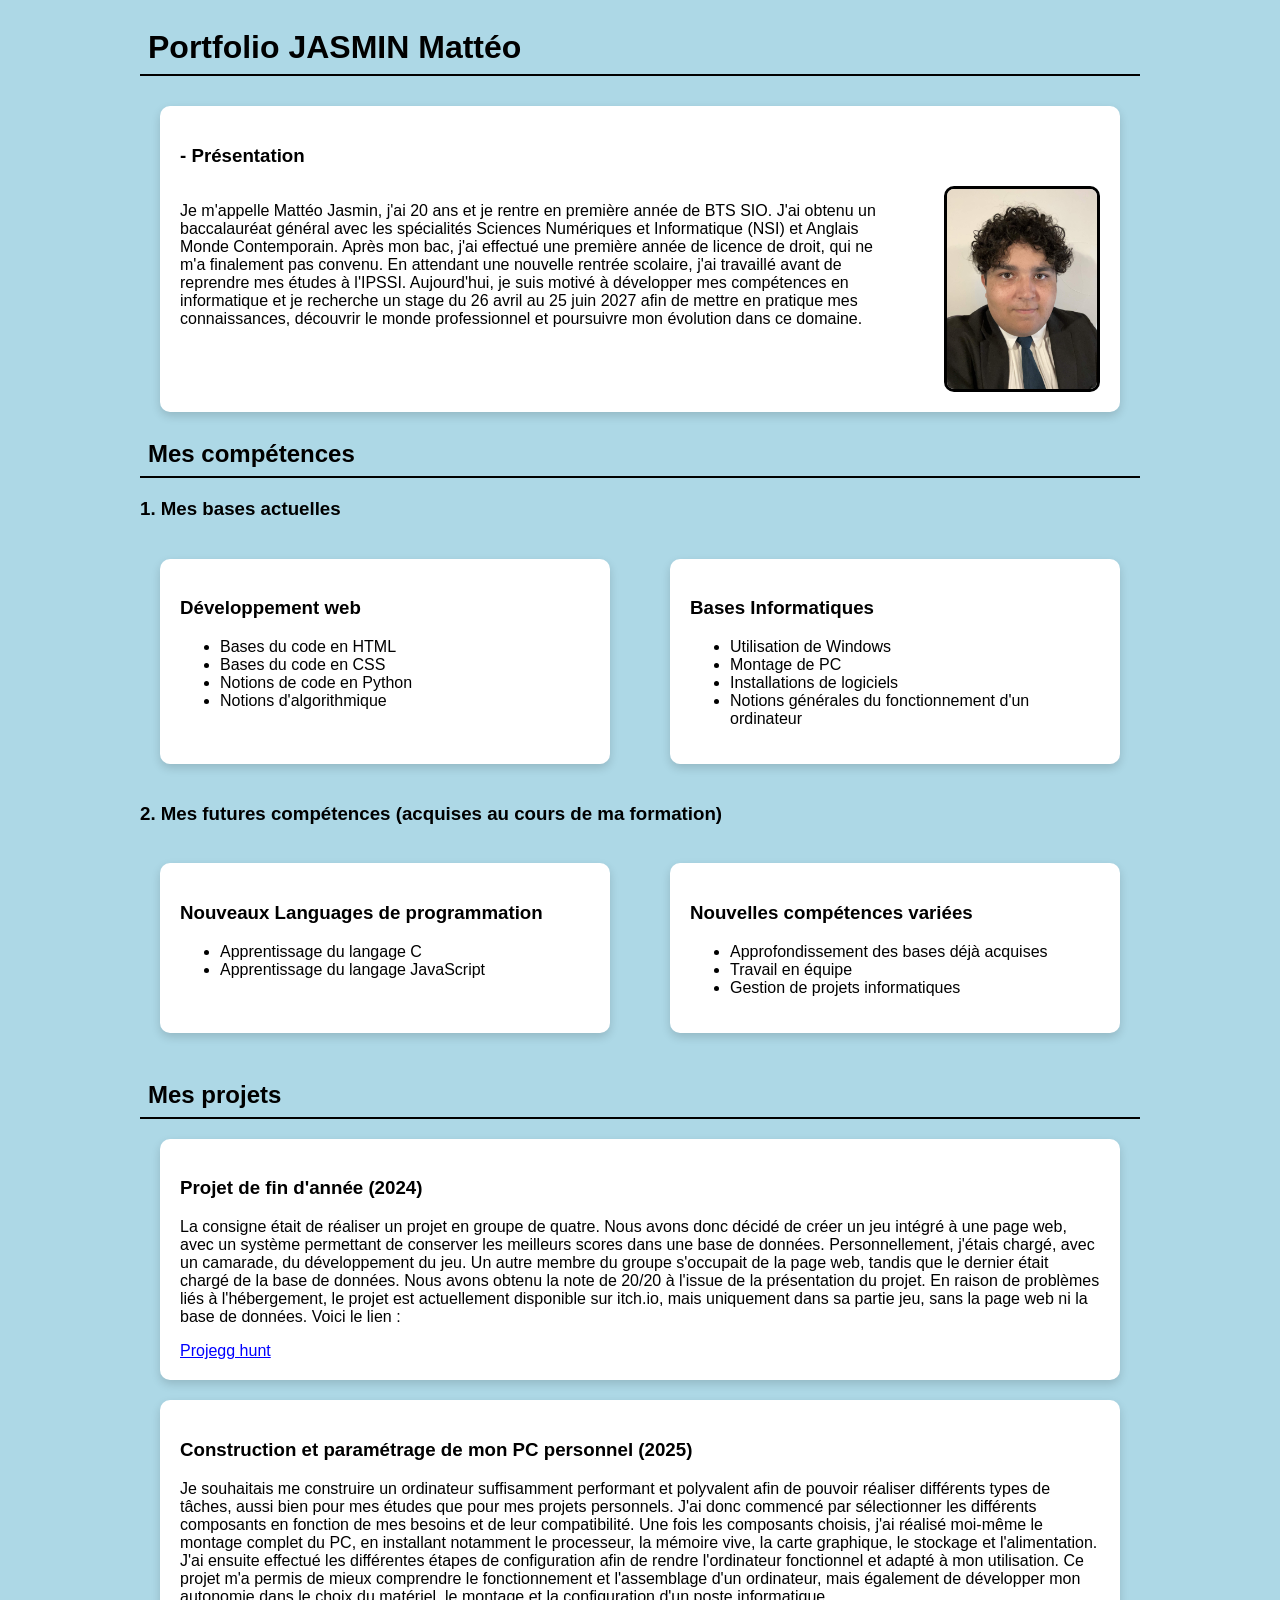
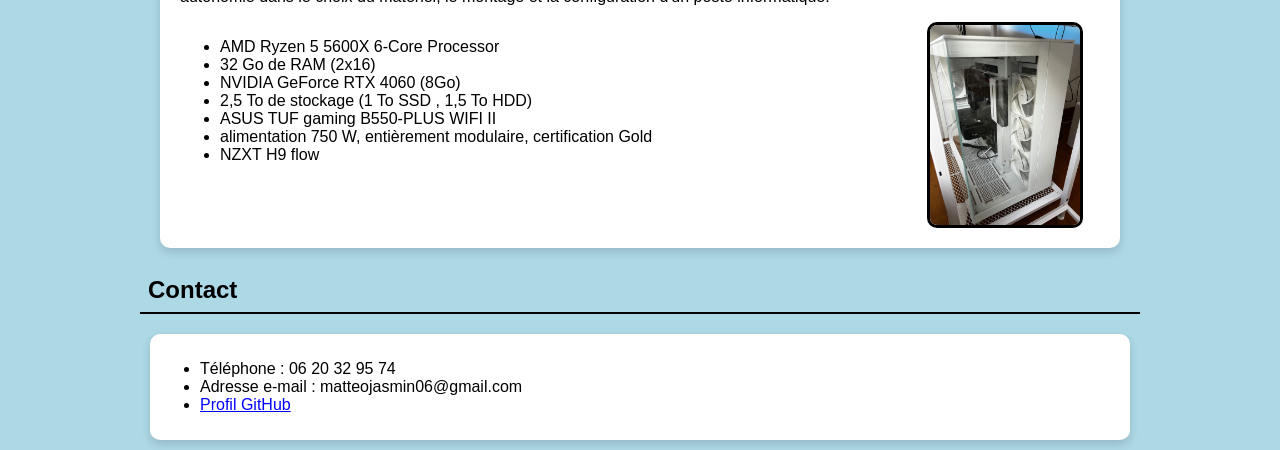
==== index.html @ ce7040ea "init" ====
<!DOCTYPE html>
<html>
    <head>
        <title>Portfolio Mattéo Jasmin</title>
        <link rel="stylesheet"href="style.css">
    </head>
    <body>
        <div class="boite">
        <h1>Portfolio JASMIN Mattéo</h1>
        <div class="présentation">
        <h3>-  Présentation</h3>
        <div class="prez">
        <p>Je m'appelle Mattéo Jasmin, j'ai 20 ans et je rentre en première année de BTS SIO. J'ai obtenu un baccalauréat général avec les spécialités Sciences Numériques et Informatique (NSI) et Anglais Monde Contemporain.
            Après mon bac, j'ai effectué une première année de licence de droit, qui ne m'a finalement pas convenu. En attendant une nouvelle rentrée scolaire, j'ai travaillé avant de reprendre mes études à l'IPSSI.
            Aujourd'hui, je suis motivé à développer mes compétences en informatique et je recherche un stage du 26 avril au 25 juin 2027 afin de mettre en pratique mes connaissances, découvrir le monde professionnel et poursuivre mon évolution dans ce domaine.
        </p>
        <img src="photo cv Matt.jpg"alt="photo cv" class="photoCV">
        </div>
        </div>
        <h2> Mes compétences</h2>

        <h3> 1. Mes bases actuelles </h3>
        <div class="cptactuel">
        <div class="devweb">
            <h3>Développement web</h3>
                <ul>
                    <li>Bases du code en HTML</li>
                    <li>Bases du code en CSS</li>
                    <li>Notions de code en Python</li>
                    <li>Notions d'algorithmique</li>
                </ul>
        </div>

        <div class="baseinf">
            <h3>Bases Informatiques</h3>
                <ul>
                    <li>Utilisation de Windows</li>
                    <li>Montage de PC</li>
                    <li>Installations de logiciels</li>
                    <li>Notions générales du fonctionnement d'un ordinateur</li>
                </ul>
        </div>
        </div>
        
        
        <h3>2. Mes futures compétences (acquises au cours de ma formation)</h3>
        <div class="futur">
        <div class="newlang">
        <h3>Nouveaux Languages de programmation</h3>
            <ul>
                <li>Apprentissage du langage C</li>
                <li> Apprentissage du langage JavaScript</li>
            </ul> 
        </div>
        <div class="newcpt">
        <h3>Nouvelles compétences variées</h3>
            <ul>
                <li>Approfondissement des bases déjà acquises</li>
                <li>Travail en équipe</li>
                <li>Gestion de projets informatiques</li>
            </ul>
        </div>
        </div>
        <h2>Mes projets</h2>
            <div class="pdfa">
            <h3>Projet de fin d'année (2024) </h3>
                <p> La consigne était de réaliser un projet en groupe de quatre. Nous avons donc décidé de créer un jeu intégré à une page web, avec un système permettant de conserver les meilleurs scores dans une base de données.
                    Personnellement, j'étais chargé, avec un camarade, du développement du jeu. Un autre membre du groupe s'occupait de la page web, tandis que le dernier était chargé de la base de données.
                    Nous avons obtenu la note de 20/20 à l'issue de la présentation du projet.
                    En raison de problèmes liés à l'hébergement, le projet est actuellement disponible sur itch.io, mais uniquement dans sa partie jeu, sans la page web ni la base de données. Voici le lien :
                </p>
                <a href="https://okiosko.itch.io/egg-hunt" class="lien"> Projegg hunt </a>
        </div>
        <div class="pc">
            <h3>Construction et paramétrage de mon PC personnel (2025) </h3>
                <p>Je souhaitais me construire un ordinateur suffisamment performant et polyvalent afin de pouvoir réaliser différents types de tâches, aussi bien pour mes études que pour mes projets personnels. J'ai donc commencé par sélectionner les différents composants en fonction de mes besoins et de leur compatibilité.
                    Une fois les composants choisis, j'ai réalisé moi-même le montage complet du PC, en installant notamment le processeur, la mémoire vive, la carte graphique, le stockage et l'alimentation. J'ai ensuite effectué les différentes étapes de configuration afin de rendre l'ordinateur fonctionnel et adapté à mon utilisation.
                    Ce projet m'a permis de mieux comprendre le fonctionnement et l'assemblage d'un ordinateur, mais également de développer mon autonomie dans le choix du matériel, le montage et la configuration d'un poste informatique.</p>
                <div class="comp">
                <ul>
                    <li>AMD Ryzen 5 5600X 6-Core Processor</li>
                    <li>32 Go de RAM (2x16)</li>
                    <li>NVIDIA GeForce RTX 4060 (8Go)</li>
                    <li>2,5 To de stockage (1 To SSD , 1,5 To HDD)</li>
                    <li>ASUS TUF gaming B550-PLUS WIFI II</li>
                    <li>alimentation 750 W, entièrement modulaire, certification Gold</li>
                    <li>NZXT H9 flow</li>
                </ul>
                <img src="pc.jpg" alt="photo pc" class="photopc">
                </div>
        </div>
        <h2>Contact</h2>
        <div class="conta">
        <ul>
            <li>Téléphone : 06 20 32 95 74</li>
            <li>Adresse e-mail : matteojasmin06@gmail.com</li>
            <li><a href="https://github.com/Luth4900" class="lien">Profil GitHub</a></li>
        </ul>
        </div>
        </div>
    </body>
</html>
---- style.css ----
body {
    background-color: lightblue;
    font-family:'Franklin Gothic Medium', 'Arial Narrow', Arial, sans-serif ;
}

.photoCV {
    float: right;
    width: 150px;
    height: auto;
    border: 3px solid black;
    border-radius: 10px;
}
.présentation{
    background-color: white;
    padding: 20px ;
    margin: 20px ;
    border-radius: 10px;
    box-shadow: 0 4px 10px rgba(0, 0, 0, 0.15);

}
.prez{
    display:flex;
    gap: 50px;
}
.boite{
    max-width: 1000px;
    margin:auto;
}
.devweb{
    background-color: white;
    padding: 20px;
    margin: 20px;
    border-radius: 10px;
    box-shadow: 0 4px 10px rgba(0, 0, 0, 0.15);
}
.baseinf{
    background-color: white;
    padding: 20px;
    margin:20px;
    border-radius: 10px;
    box-shadow: 0 4px 10px rgba(0, 0, 0, 0.15);
}
.cptactuel{
    display: flex;
    gap: 20px;
}
.newlang{
    background-color: white;
    padding: 20px;
    margin: 20px;
    border-radius: 10px;
    box-shadow: 0 4px 10px rgba(0, 0, 0, 0.15);
}
.newcpt{
    background-color: white;
    padding: 20px;
    margin: 20px;
    border-radius: 10px;
    box-shadow: 0 4px 10px rgba(0, 0, 0, 0.15);
}
.futur{
    display: flex;
    gap: 20px;
}
.devweb,
.baseinf {
    flex: 1;
}
.newlang,
.newcpt{
    flex: 1;
}
h1{
    text-align: left;
    margin-bottom: 30px;
    border-bottom: 2px solid black;
    padding: 8px;
}
h2{
    text-align: left;
    border-bottom: 2px solid black;
    padding: 8px;
}

.photopc{
    float: right;
    width: 150px;
    height: auto;
    border: 3px solid black;
    border-radius: 10px;


}
.pdfa{
    background-color: white;
    padding: 20px;
    margin: 20px;
    border-radius: 10px;
    box-shadow: 0 4px 10px rgba(0, 0, 0, 0.15);
}
.pc{
    background-color: white;
    padding: 20px;
    margin: 20px;
    border-radius: 10px;
    box-shadow: 0 4px 10px rgba(0, 0, 0, 0.15);
    min-height: 250px;
}
.comp{
    display:flex;
    gap: 275px;
}
.conta{
    background-color: white;
    padding: 10px;
    margin: 10px;
    border-radius: 10px;
    box-shadow: 0 4px 10px rgba(0, 0, 0, 0.15);

}
.lien{
    color: blue;

}
.lien:hover{
    color: purple;
    transition: 0.3s;
}
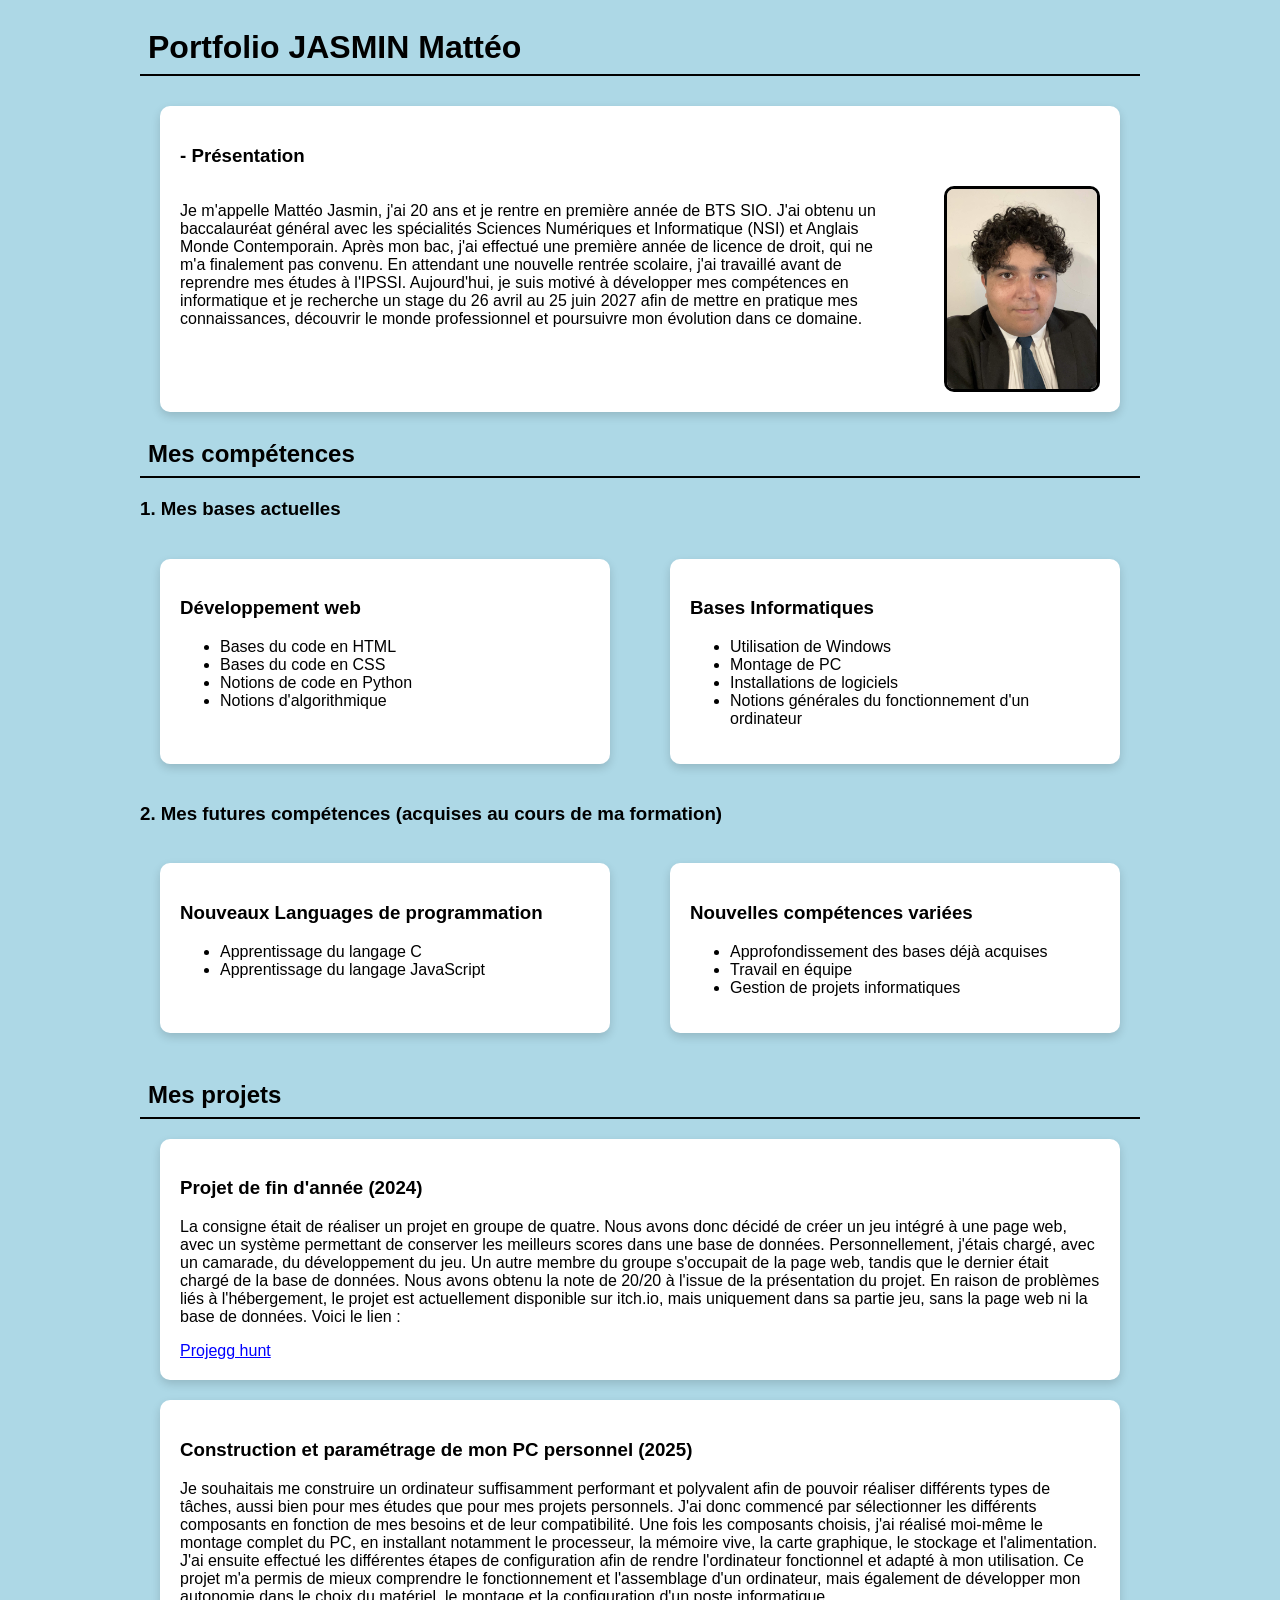
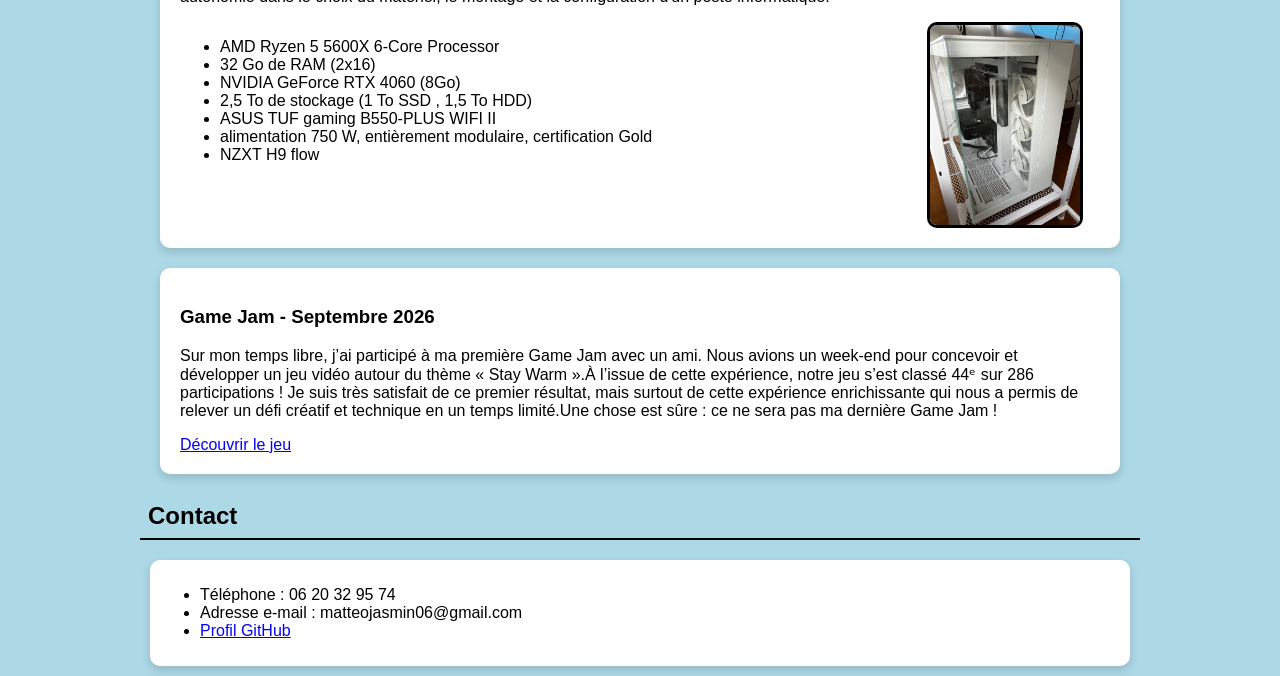
==== commit 528e6707: "update 1 update qui rajoute la jam" ====
--- a/index.html
+++ b/index.html
@@ -89,6 +89,11 @@
                 <img src="pc.jpg" alt="photo pc" class="photopc">
                 </div>
         </div>
+        <div class="Jam">
+            <h3>Game Jam - Septembre 2026 </h3>
+            <p>Sur mon temps libre, j’ai participé à ma première Game Jam avec un ami. Nous avions un week-end pour concevoir et développer un jeu vidéo autour du thème « Stay Warm ».À l’issue de cette expérience, notre jeu s’est classé 44ᵉ sur 286 participations ! Je suis très satisfait de ce premier résultat, mais surtout de cette expérience enrichissante qui nous a permis de relever un défi créatif et technique en un temps limité.Une chose est sûre : ce ne sera pas ma dernière Game Jam !</p>
+            <a href="https://okiosko.itch.io/t-s-w" class="lien">Découvrir le jeu</a>
+        </div>
         <h2>Contact</h2>
         <div class="conta">
         <ul>
--- a/style.css
+++ b/style.css
@@ -1,128 +1,135 @@
-body {
-    background-color: lightblue;
-    font-family:'Franklin Gothic Medium', 'Arial Narrow', Arial, sans-serif ;
-}
-
-.photoCV {
-    float: right;
-    width: 150px;
-    height: auto;
-    border: 3px solid black;
-    border-radius: 10px;
-}
-.présentation{
-    background-color: white;
-    padding: 20px ;
-    margin: 20px ;
-    border-radius: 10px;
-    box-shadow: 0 4px 10px rgba(0, 0, 0, 0.15);
-
-}
-.prez{
-    display:flex;
-    gap: 50px;
-}
-.boite{
-    max-width: 1000px;
-    margin:auto;
-}
-.devweb{
-    background-color: white;
-    padding: 20px;
-    margin: 20px;
-    border-radius: 10px;
-    box-shadow: 0 4px 10px rgba(0, 0, 0, 0.15);
-}
-.baseinf{
-    background-color: white;
-    padding: 20px;
-    margin:20px;
-    border-radius: 10px;
-    box-shadow: 0 4px 10px rgba(0, 0, 0, 0.15);
-}
-.cptactuel{
-    display: flex;
-    gap: 20px;
-}
-.newlang{
-    background-color: white;
-    padding: 20px;
-    margin: 20px;
-    border-radius: 10px;
-    box-shadow: 0 4px 10px rgba(0, 0, 0, 0.15);
-}
-.newcpt{
-    background-color: white;
-    padding: 20px;
-    margin: 20px;
-    border-radius: 10px;
-    box-shadow: 0 4px 10px rgba(0, 0, 0, 0.15);
-}
-.futur{
-    display: flex;
-    gap: 20px;
-}
-.devweb,
-.baseinf {
-    flex: 1;
-}
-.newlang,
-.newcpt{
-    flex: 1;
-}
-h1{
-    text-align: left;
-    margin-bottom: 30px;
-    border-bottom: 2px solid black;
-    padding: 8px;
-}
-h2{
-    text-align: left;
-    border-bottom: 2px solid black;
-    padding: 8px;
-}
-
-.photopc{
-    float: right;
-    width: 150px;
-    height: auto;
-    border: 3px solid black;
-    border-radius: 10px;
-
-
-}
-.pdfa{
-    background-color: white;
-    padding: 20px;
-    margin: 20px;
-    border-radius: 10px;
-    box-shadow: 0 4px 10px rgba(0, 0, 0, 0.15);
-}
-.pc{
-    background-color: white;
-    padding: 20px;
-    margin: 20px;
-    border-radius: 10px;
-    box-shadow: 0 4px 10px rgba(0, 0, 0, 0.15);
-    min-height: 250px;
-}
-.comp{
-    display:flex;
-    gap: 275px;
-}
-.conta{
-    background-color: white;
-    padding: 10px;
-    margin: 10px;
-    border-radius: 10px;
-    box-shadow: 0 4px 10px rgba(0, 0, 0, 0.15);
-
-}
-.lien{
-    color: blue;
-
-}
-.lien:hover{
-    color: purple;
-    transition: 0.3s;
-}
+body {
+    background-color: lightblue;
+    font-family:'Franklin Gothic Medium', 'Arial Narrow', Arial, sans-serif ;
+}
+
+.photoCV {
+    float: right;
+    width: 150px;
+    height: auto;
+    border: 3px solid black;
+    border-radius: 10px;
+}
+.présentation{
+    background-color: white;
+    padding: 20px ;
+    margin: 20px ;
+    border-radius: 10px;
+    box-shadow: 0 4px 10px rgba(0, 0, 0, 0.15);
+
+}
+.prez{
+    display:flex;
+    gap: 50px;
+}
+.boite{
+    max-width: 1000px;
+    margin:auto;
+}
+.devweb{
+    background-color: white;
+    padding: 20px;
+    margin: 20px;
+    border-radius: 10px;
+    box-shadow: 0 4px 10px rgba(0, 0, 0, 0.15);
+}
+.baseinf{
+    background-color: white;
+    padding: 20px;
+    margin:20px;
+    border-radius: 10px;
+    box-shadow: 0 4px 10px rgba(0, 0, 0, 0.15);
+}
+.cptactuel{
+    display: flex;
+    gap: 20px;
+}
+.newlang{
+    background-color: white;
+    padding: 20px;
+    margin: 20px;
+    border-radius: 10px;
+    box-shadow: 0 4px 10px rgba(0, 0, 0, 0.15);
+}
+.newcpt{
+    background-color: white;
+    padding: 20px;
+    margin: 20px;
+    border-radius: 10px;
+    box-shadow: 0 4px 10px rgba(0, 0, 0, 0.15);
+}
+.futur{
+    display: flex;
+    gap: 20px;
+}
+.devweb,
+.baseinf {
+    flex: 1;
+}
+.newlang,
+.newcpt{
+    flex: 1;
+}
+h1{
+    text-align: left;
+    margin-bottom: 30px;
+    border-bottom: 2px solid black;
+    padding: 8px;
+}
+h2{
+    text-align: left;
+    border-bottom: 2px solid black;
+    padding: 8px;
+}
+
+.photopc{
+    float: right;
+    width: 150px;
+    height: auto;
+    border: 3px solid black;
+    border-radius: 10px;
+
+
+}
+.pdfa{
+    background-color: white;
+    padding: 20px;
+    margin: 20px;
+    border-radius: 10px;
+    box-shadow: 0 4px 10px rgba(0, 0, 0, 0.15);
+}
+.pc{
+    background-color: white;
+    padding: 20px;
+    margin: 20px;
+    border-radius: 10px;
+    box-shadow: 0 4px 10px rgba(0, 0, 0, 0.15);
+    min-height: 250px;
+}
+.Jam{
+    background-color: white;
+    padding: 20px;
+    margin: 20px;
+    border-radius: 10px;
+    box-shadow: 0 4px 10px rgba(0, 0, 0, 0.15);
+}
+.comp{
+    display:flex;
+    gap: 275px;
+}
+.conta{
+    background-color: white;
+    padding: 10px;
+    margin: 10px;
+    border-radius: 10px;
+    box-shadow: 0 4px 10px rgba(0, 0, 0, 0.15);
+
+}
+.lien{
+    color: blue;
+
+}
+.lien:hover{
+    color: purple;
+    transition: 0.3s;
+}
